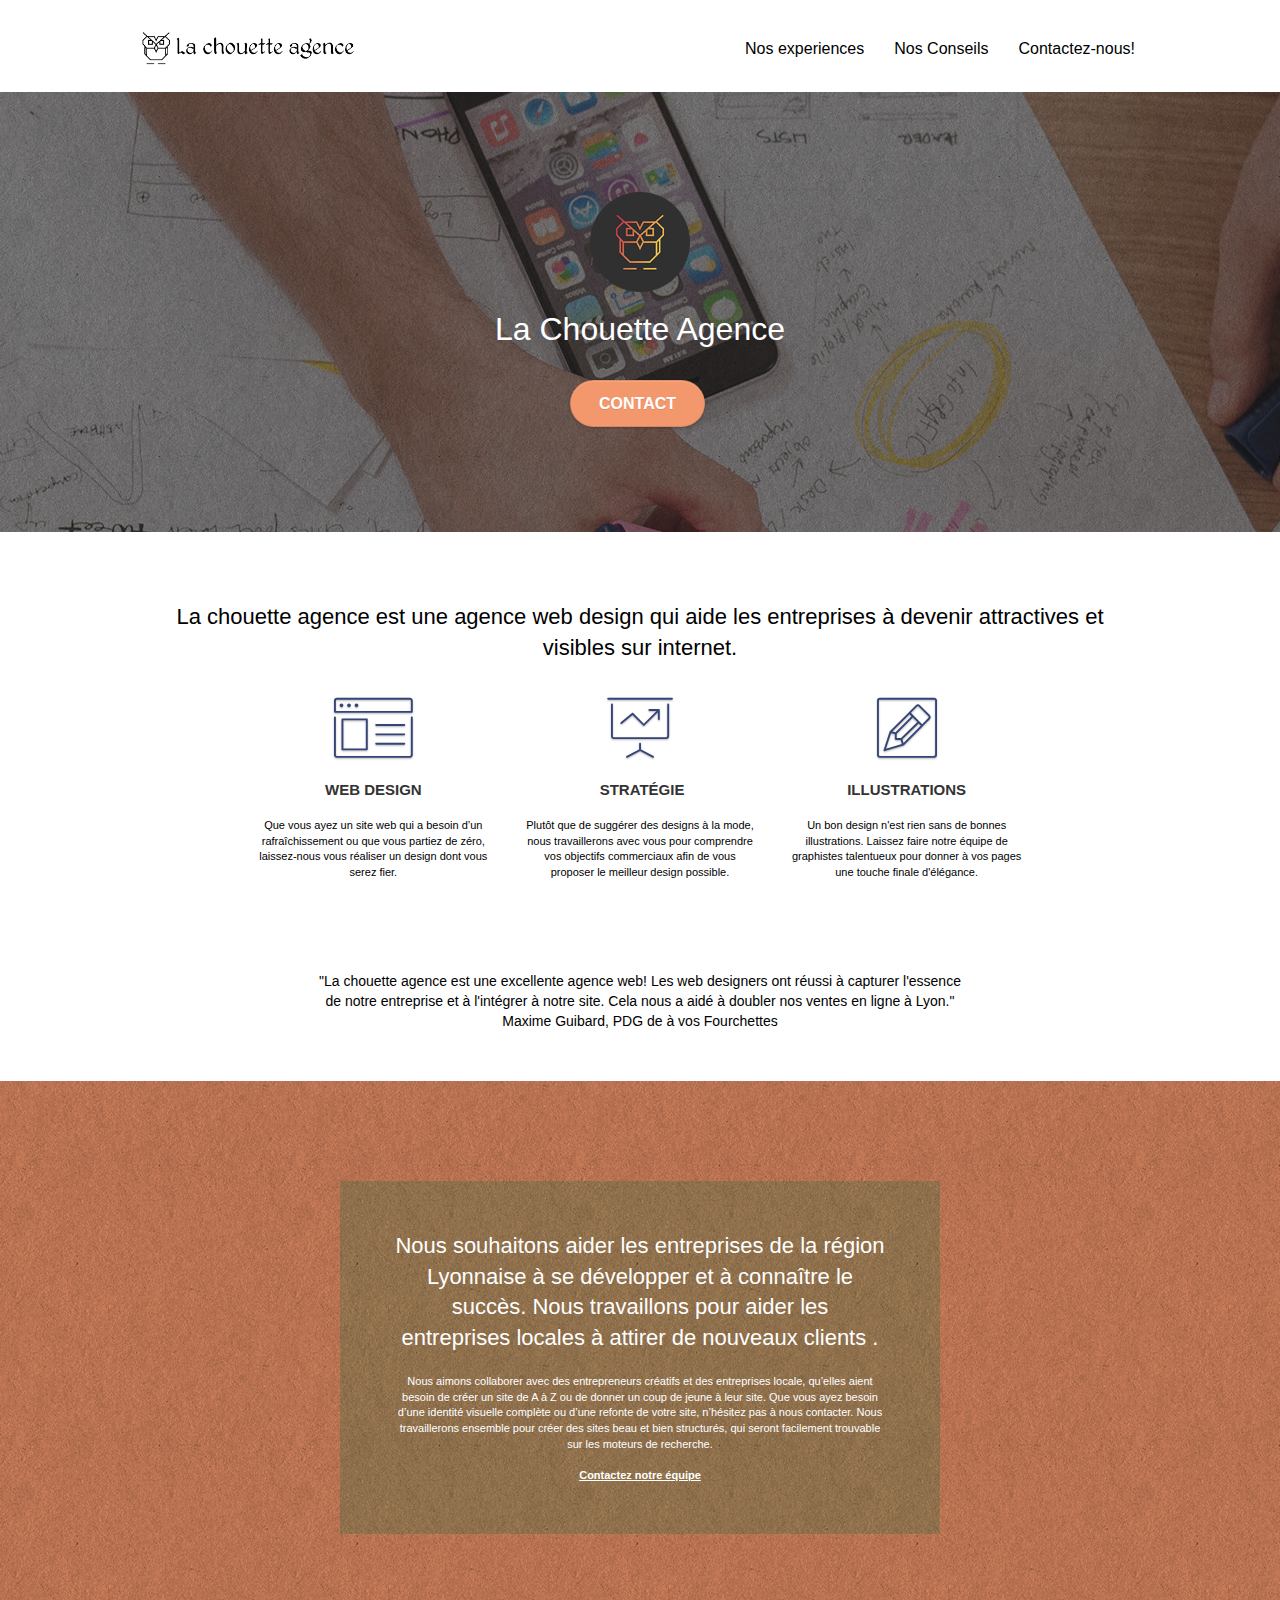
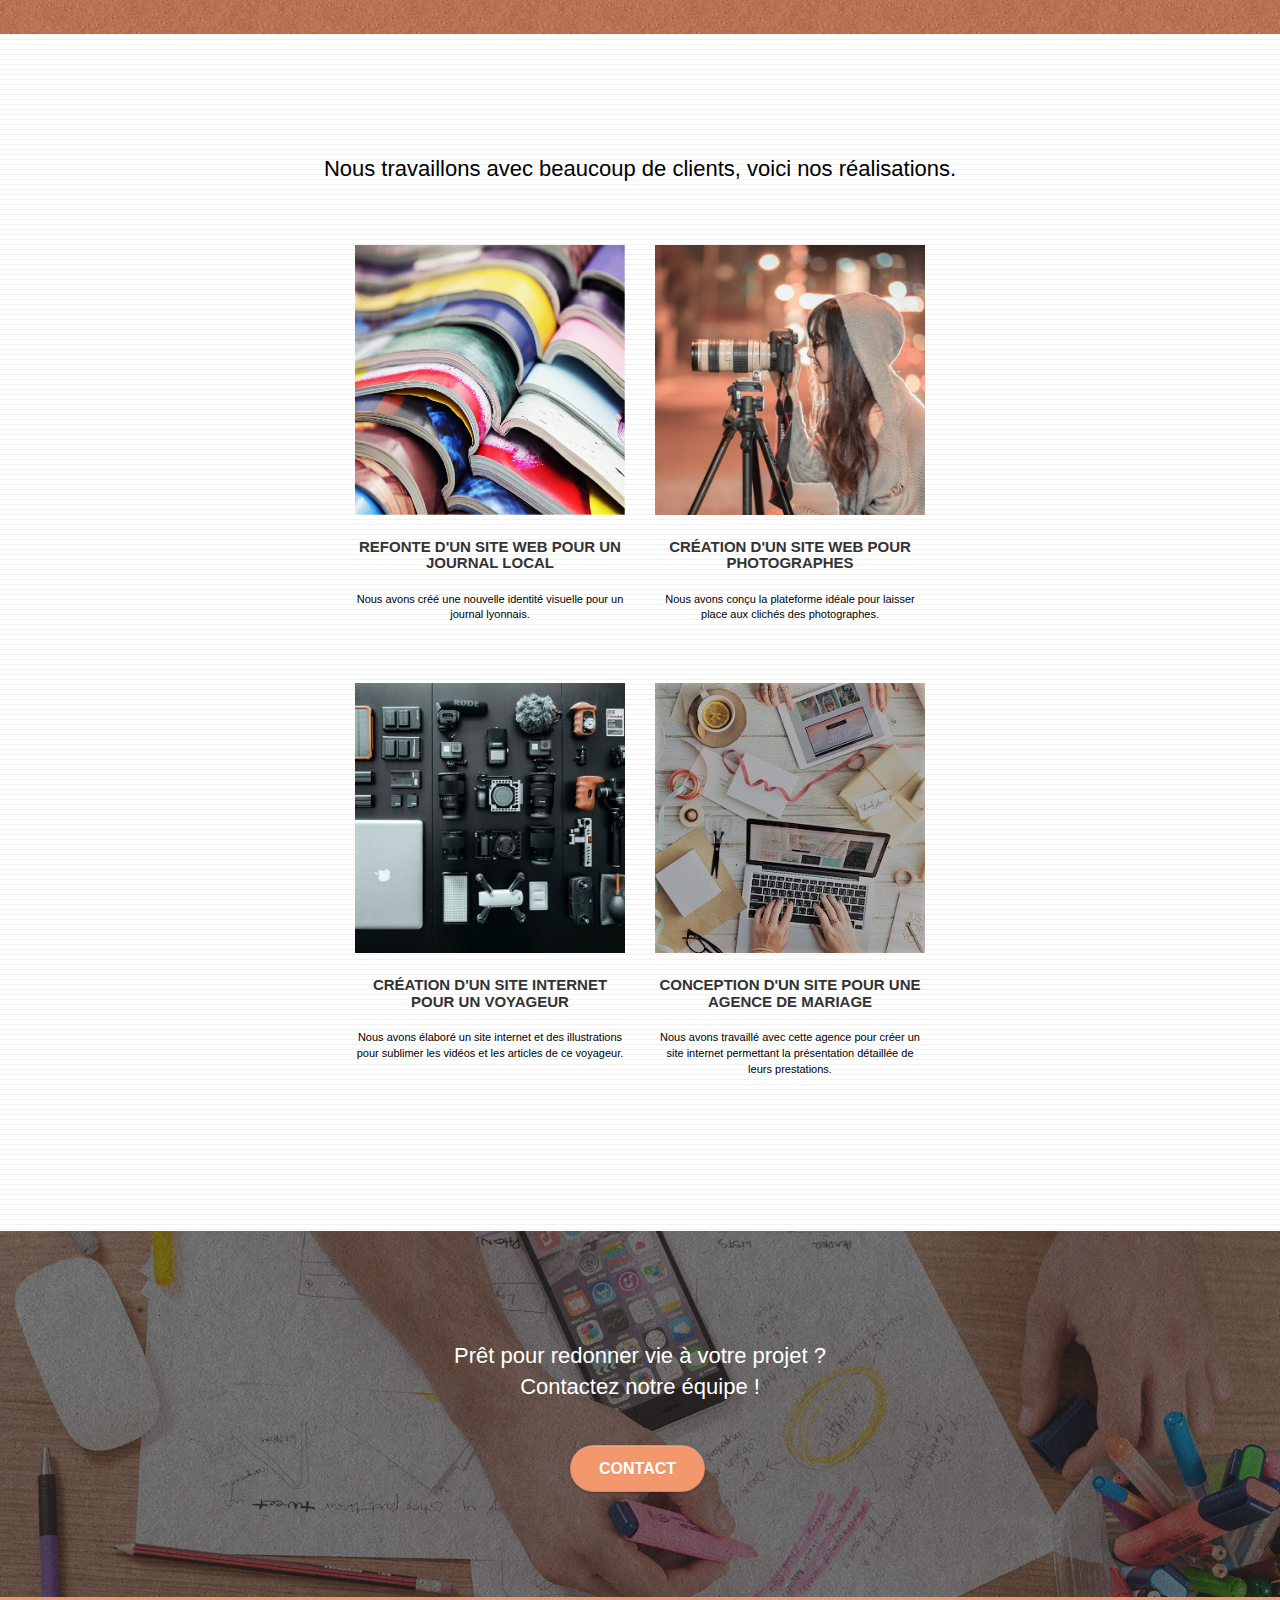
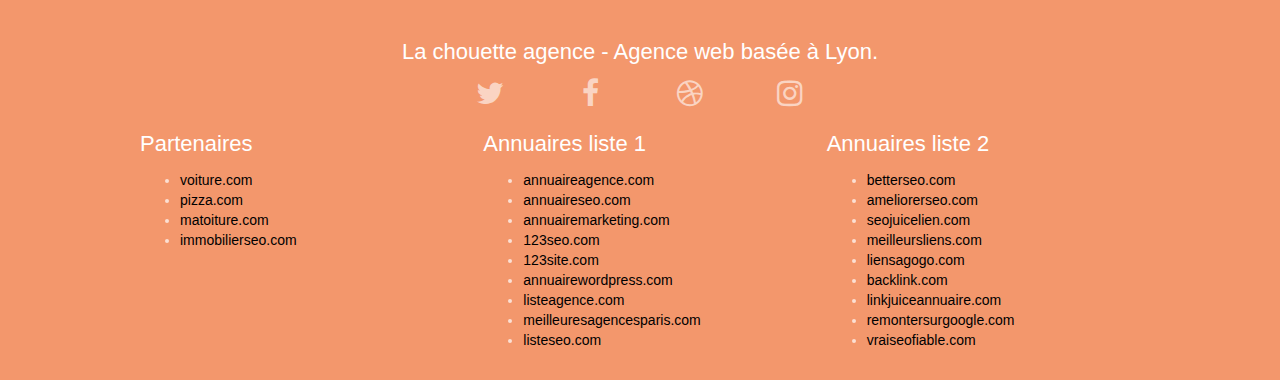
==== Index.html @ 46b94cab "quelques modifications INDEX" ====
<!doctype html>
<html lang="fr">											<!-- modif : "defaut" remplacé par "fr" -->
<head>
    <meta charset="utf-8">
															<!-- modif : suppression de la balise keyword -->
															<!-- modif : mise à jour de la description -->
    <meta name="description" content="La chouette agence est une agence jeune et innovante spécialisée dans le Web Design. Notre équipe est basée sur Lyon et se fera un plaisir d'aller à votre rencontre pour partager notre experience avec vous! N'hésitez pas à nous contacter!">
    <meta name="viewport" content="width=device-width, initial-scale=1.0, viewport-fit=cover">
    <link rel="shortcut icon" type="image/png" href="favicon.jpg">
    
	<link rel="stylesheet" type="text/css" href="./css/bootstrap.css">
	<link rel="stylesheet" type="text/css" href="style.css">
	<link rel="stylesheet" type="text/css" href="./css/font-awesome.css">
	<link rel="stylesheet" type="text/css" href="./css/et-line.css">
	
	<meta name="robots" content="index,follow" />			<!-- modif : ajout d'une balise d'indexation -->
    
	<script src="./js/jquery-2.1.0.js" async></script>		<!-- modif : "async" rajouté -->
	<script src="./js/bootstrap.js" async></script>			<!-- modif : "async" rajouté -->
	<script src="./js/blocs.js" async></script>				<!-- modif : "async" rajouté -->
	<script src="./js/jquery.touchSwipe.js" async></script>	<!-- modif : "differ" remplacé par "async" -->
	<script src="./js/gmaps.js" async></script> 			<!-- modif : "async" rajouté -->

    <title>Acceuil - La Chouette Agence</title>				<!-- modif : "." rempalcé par un vrai titre -->

    
<!-- Analytics -->
 
<!-- Analytics END -->
    
</head>
<body>
<!-- Principal conteneur -->
<div class="page-container">
    
<!-- bloc-0 -->
<div class="bloc bgc-white l-bloc " id="bloc-0">
	<div class="container bloc-sm">
		<nav class="navbar row">
			<div class="navbar-header">
				<!-- modif : suppression d'une DIV invisible avec des mots clés -->
				<a class="navbar-brand" href="Index.html"><img src="img/la-chouette-agence.png" alt="paris web design logo agence web meilleure agence" height="40" /></a>
				<!-- modif : suppression d'une DIV invisible avec des mots clés -->
				<button id="nav-toggle" type="button" class="ui-navbar-toggle navbar-toggle" data-toggle="collapse" data-target=".navbar-1">
					<span class="sr-only">Toggle navigation</span><span class="icon-bar"></span><span class="icon-bar"></span><span class="icon-bar"></span>
				</button>
			</div>
			<div class="collapse navbar-collapse navbar-1 special-dropdown-nav">
				<ul class="site-navigation nav navbar-nav">
					<!-- modif : Une navigation plus claire, sans lien vers la propre page -->
					<li>
						<a href="NosExperiences.html">Nos experiences</a>
					</li>
					<li>
						<a href="NosConseils.html">Nos Conseils</a>
					</li>
					<li>
						<a href="Contact.html">Contactez-nous!</a>
					</li>
				</ul>
			</div>
		</nav>
	</div>
</div>
<!-- bloc-0 END -->

<!-- bloc-1-presentation -->
<div class="bloc bgc-dark-slate-blue bg-banniere d-bloc bg-t-edge bloc-bg-texture texture-paper b-parallax" id="bloc-1-hero">
	<div class="container bloc-lg">
		<div class="row tight-width-whitespace">
			<div class="col-sm-12">
				<img src="img/logo.png" class="center-block image-resize-mode" width="100" alt="Logo de la chouette agence, spécialisée en développement web sur Lyon" />
				<h1 class="text-center hero-bloc-text tc-white ">
					La Chouette Agence
				</h1>
				<div class="text-center">
					<a href="Contact.html" class="btn btn-lg btn-clean btn-rd cta-hero btn-atomic-tangerine" id="cta-hero">Contact</a>
				</div>
			</div>
		</div>
	</div>
</div>
<!-- bloc-1-presentation END -->

<!-- bloc-2-services -->
<div class="bloc bgc-white l-bloc" id="bloc-2-services">
	<div class="container bloc-md">
		<div class="row">
			<h2 class="col-sm-12 text-center">
				La chouette agence est une agence web design qui aide les entreprises à devenir attractives et visibles sur internet. 
			</h2>
		</div>
		<div class="row voffset-lg med-width-whitespace">
			<div class="col-sm-4">
				<div class="text-center">
					<span class="et-icon-browser sm-shadow icon-dark-slate-blue icons icon-lg"></span>
				</div>
				<h3 class="mg-md text-center">
					Web design
				</h3>
				<p class="text-center ">
					Que vous ayez un site web qui a besoin d&rsquo;un rafraîchissement ou que vous partiez de zéro, laissez-nous vous réaliser un design dont vous serez fier.
				</p>
			</div>
			<div class="col-sm-4">
				<div class="text-center">
					<span class="et-icon-presentation sm-shadow icon-dark-slate-blue icons icon-lg"></span>
				</div>
				<h3 class="mg-md text-center">
					&nbsp;Stratégie
				</h3>
				<p class="text-center ">
					Plutôt que de suggérer des designs à la mode, nous travaillerons avec vous pour comprendre vos objectifs commerciaux afin de vous proposer le meilleur design possible.<br>
				</p>
			</div>
			<div class="col-sm-4">
				<div class="text-center">
					<span class="et-icon-edit sm-shadow icon-dark-slate-blue icons icon-lg"></span>
				</div>
				<h3 class="mg-md text-center">
					Illustrations
				</h3>
				<p class="text-center ">
					Un bon design n'est rien sans de bonnes illustrations. Laissez faire notre équipe de graphistes talentueux pour donner à vos pages une touche finale d'élégance.
				</p>
			</div>
		</div>
		<div class="row voffset-lg voffset">
			<div class="col-xs-12 col-md-8 col-md-offset-2 text-center tc-black">
				"La chouette agence est une excellente agence web! Les web designers ont réussi à capturer l'essence de notre entreprise et à l'intégrer à notre site. Cela nous a aidé à doubler nos ventes en ligne à Lyon." Maxime Guibard, PDG de à vos Fourchettes
			</div>
		</div>
	</div>
</div>
<!-- bloc-2-services END -->

<!-- bloc-3-what-i-do -->
<div class="bloc tc-white bgc-atomic-tangerine bg-presentation d-bloc bloc-bg-texture texture-paper b-parallax" id="bloc-3-what-i-do">
	<div class="container bloc-lg">
		<div class="row tight-width-whitespace black-background">
			<div class="col-sm-12">
				<h2 class="mg-md text-center tc-white">
					Nous souhaitons aider les entreprises de la région Lyonnaise à se développer et à connaître le succès. Nous travaillons pour aider les entreprises locales à attirer de nouveaux clients .<br>
				</h2>
				<p class="text-center tc-white">
					Nous aimons collaborer avec des entrepreneurs créatifs et des entreprises locale, qu’elles aient besoin de créer un site de A à Z ou de donner un coup de jeune à leur site. Que vous ayez besoin d’une identité visuelle complète ou d’une refonte de votre site, n’hésitez pas à nous contacter. Nous travaillerons ensemble pour créer des sites beau et bien structurés, qui seront facilement trouvable sur les moteurs de recherche. <br><br><a class="ltc-white bold-link" href="Contact.html">Contactez notre équipe</a><br>
				</p>
			</div>
		</div>
	</div>
</div>
<!-- bloc-3-what-i-do END -->

<!-- bloc-4-portfolio -->
<div class="bloc bgc-white bg-lines-h2-bg bg-repeat l-bloc" id="bloc-4-portfolio">
	<div class="container bloc-lg">
		<div class="row">
			<h2 class="col-sm-12 text-center">
				Nous travaillons avec beaucoup de clients, voici nos réalisations.
			</h2>
		</div>
		<div class="row tight-width-whitespace portfolio-row">
			<div class="col-sm-6">
				<a href="#" data-lightbox="img/1.jpg" data-gallery-id="gallery-1" data-caption="Refonte d'un site web pour un journal local" data-frame="snapshot-lb"><img src="img/1.jpg" alt="Livres ouverts et empilés les uns sur les autres" class="img-responsive portfolio-thumb" /></a>
				<h3 class="mg-md text-center">
					Refonte d'un site web pour un journal local
				</h3>
				<p class="text-center">
					Nous avons créé une nouvelle identité visuelle pour un journal lyonnais.
				</p>
			</div>
			<div class="col-sm-6">
				<a href="#" data-lightbox="img/2.jpg" data-gallery-id="gallery-1" data-caption="Création d'un site web pour photographes" data-frame="snapshot-lb"><img src="img/2.jpg" class="img-responsive portfolio-thumb" alt="Jeune fille prenant une photo de nuit" /></a>
				<h3 class="mg-md text-center">
					Création d'un site web pour photographes
				</h3>
				<p class="text-center">
					Nous avons conçu la plateforme idéale pour laisser place aux clichés des photographes.
				</p>
			</div>
		</div>
		<div class="row tight-width-whitespace portfolio-row">
			<div class="col-sm-6">
				<a href="#" data-lightbox="img/3.jpg" data-gallery-id="gallery-1" data-caption="Création d'un site internet pour un voyageur" data-frame="snapshot-lb"><img src="img/3.jpg" class="img-responsive portfolio-thumb" alt="Equipements de photographie étalés sur une table"/></a>
				<h3 class="mg-md text-center">
					Création d'un site internet pour un voyageur
				</h3>
				<p class="text-center">
					Nous avons élaboré un site internet et des illustrations pour sublimer les vidéos et les articles de ce voyageur.
				</p>
			</div>
			<div class="col-sm-6">
				<a href="#" data-lightbox="img/4.jpg" data-gallery-id="gallery-1" data-caption="Conception d'un site pour une agence de mariage" data-frame="snapshot-lb"><img src="img/4.jpg" class="img-responsive portfolio-thumb" alt="Bureau collaboratif" /></a>
				<h3 class="mg-md text-center">
					Conception d'un site pour une agence de mariage
				</h3>
				<p class="text-center">
					Nous avons travaillé avec cette agence pour créer un site internet permettant la présentation détaillée de leurs prestations.
				</p>
			</div>
		</div>
	</div>
</div>
<!-- bloc-4-portfolio END -->


<!-- bloc-5-cta -->
<div class="bloc tc-white bg-banniere d-bloc bloc-bg-texture texture-paper" id="bloc-5-cta">
	<div class="container bloc-lg">
		<div class="row">
			<div class="col-sm-12">  <!-- J'ai du rajouté cette div, pour que le texte soient devant la texture papier! -->
				<h2 class="mg-md text-center tc-white">
					Prêt pour redonner vie à votre projet ?<br>Contactez notre équipe !
				</h2>
				<div class="col-sm-12 text-center white">
					<a href="Contact.html" class="btn btn-atomic-tangerine btn-clean btn-rd btn-lg cta-hero">Contact</a>
				</div>
			</div>
		</div>
	</div>
</div>
<!-- bloc-5-cta END -->

<!-- Footer - bloc-8 -->
<div class="bloc bgc-atomic-tangerine d-bloc" id="bloc-8">
	<div class="container bloc-sm">
		<div class="row">
			<div class="col-sm-12">
				<h2 class="text-center white">
					La chouette agence - Agence web basée à Lyon.<br>
				</h2>
				<div class="row row-no-gutters social">
					<div class="col-sm-3">
						<div class="text-center">
							<a class="social" href="Index.html" rel="external nofollow"><span class="fa fa-twitter icon-md"></span></a>
						</div>
					</div>
					<div class="col-sm-3">
						<div class="text-center">
							<a class="social" href="Index.html" rel="external nofollow"><span class="fa fa-facebook icon-md"></span></a>
						</div>
					</div>
					<div class="col-sm-3">
						<div class="text-center">
							<a class="social" href="Index.html" rel="external nofollow"><span class="fa fa-dribbble icon-md"></span></a>
						</div>
					</div>
					<div class="col-sm-3">
						<div class="text-center">
							<a class="social" href="Index.html" rel="external nofollow"><span class="fa fa-instagram icon-md"></span></a>
						</div>
					</div>
				</div>
				<div class="row">
					<div class="col-sm-4">
						<h2 class="tc-white">
							Partenaires
						</h2>
						<ul>
							<li><a href="voiture.com" rel="external nofollow">voiture.com</a></li>
							<li><a href="pizza.com" rel="external nofollow">pizza.com</a></li>
							<li><a href="matoiture.com" rel="external nofollow">matoiture.com</a></li>
							<li><a href="immobilierseo.com" rel="external nofollow">immobilierseo.com</a></li>
						</ul>		
					</div>
					<div class="col-sm-4">
						<h2 class="tc-white">
							Annuaires liste 1
						</h2>
						<ul>
							<li><a href="annuaireagence.com" rel="external nofollow">annuaireagence.com</a></li>
							<li><a href="annuaireseo.com" rel="external nofollow">annuaireseo.com</a></li>
							<li><a href="annuairemarketing.com" rel="external nofollow">annuairemarketing.com</a></li>
							<li><a href="123seoture.com" rel="external nofollow">123seo.com</a></li>
							<li><a href="123site.com" rel="external nofollow">123site.com</a></li>
							<li><a href="annuairewordpress.com" rel="external nofollow">annuairewordpress.com</a></li>
							<li><a href="listeagence.com" rel="external nofollow">listeagence.com</a></li>
							<li><a href="meilleuresagencesparis.com" rel="external nofollow">meilleuresagencesparis.com</a></li>
							<li><a href="listeseo.com" rel="external nofollow">listeseo.com</a></li>
						</ul>
					</div>
					<div class="col-sm-4">
						<h2 class="tc-white">
							Annuaires liste 2
						</h2>
						<ul>
							<li><a href="betterseo.com" rel="external nofollow">betterseo.com</a></li>
							<li><a href="ameliorerseo.com" rel="external nofollow">ameliorerseo.com</a></li>
							<li><a href="seojuicelien.com" rel="external nofollow">seojuicelien.com</a></li>
							<li><a href="meilleursliens.com" rel="external nofollow">meilleursliens.com</a></li>
							<li><a href="liensagogo.com" rel="external nofollow">liensagogo.com</a></li>
							<li><a href="backlink.com" rel="external nofollow">backlink.com</a></li>
							<li><a href="linkjuiceannuaire.com" rel="external nofollow">linkjuiceannuaire.com</a></li>
							<li><a href="remontersurgoogle.com" rel="external nofollow">remontersurgoogle.com</a></li>
							<li><a href="vraiseofiable.com" rel="external nofollow">vraiseofiable.com</a></li>
						</ul>
					</div>
				</div>
			</div>
		</div>
	</div>
</div>
<!-- Footer - bloc-8 END -->

</div>
<!-- Principal conteneur END -->
    

</body>
</html>
---- style.css ----
body {
    margin: 0;
    padding: 0;
    background: #FFF;
    overflow-x: hidden;
    -webkit-font-smoothing: antialiased;
    -moz-osx-font-smoothing: grayscale;
}

strong{
    font-size: 1.5em;
}

a,
button {
    transition: all .3s ease-in-out;
    outline: none!important;
}

a:hover {
    text-decoration: none;
    cursor: pointer;
}

#page-loading-blocs-notifaction {
    position: fixed;
    top: 0;
    bottom: 0;
    width: 100%;
    z-index: 100000;
    background: #FFFFFF url("img/pageload-spinner.gif") no-repeat center center;
}

.bloc {
    width: 100%;
    clear: both;
    background: 50% 50% no-repeat;
    padding: 0 50px;
    -webkit-background-size: cover;
    -moz-background-size: cover;
    -o-background-size: cover;
    background-size: cover;
    position: relative;
}

.bloc .container {
    padding-left: 0;
    padding-right: 0;
}

.bloc-lg {
    padding: 100px 50px;
}

.bloc-md {
    padding: 50px;
}

.bloc-sm {
    padding: 20px 50px;
}

.bg-center,
.bg-l-edge,
.bg-r-edge,
.bg-t-edge,
.bg-b-edge,
.bg-tl-edge,
.bg-bl-edge,
.bg-tr-edge,
.bg-br-edge,
.bg-repeat {
    -webkit-background-size: auto!important;
    -moz-background-size: auto!important;
    -o-background-size: auto!important;
    background-size: auto!important;
}

.bg-repeat {
    background: repeat;
}

.bg-t-edge {
    background: top no-repeat;
}

.bloc-bg-texture::before {
    content: "";
    background-size: 2px 2px;
    position: absolute;
    top: 0;
    bottom: 0;
    left: 0;
    right: 0;
}

.texture-paper::before {
    background: url("img/texture-paper.png");
    background-size: 280px 280px;
}

.b-parallax {
    background-attachment: fixed;
}

.d-bloc {
    color: rgba(255, 255, 255, .7);
}

.d-bloc button:hover {
    color: rgba(255, 255, 255, .9);
}

.d-bloc .icon-round,
.d-bloc .icon-square,
.d-bloc .icon-rounded,
.d-bloc .icon-semi-rounded-a,
.d-bloc .icon-semi-rounded-b {
    border-color: rgba(255, 255, 255, .9);
}

.d-bloc .divider-h span {
    border-color: rgba(255, 255, 255, .2);
}

.d-bloc .a-btn,
.d-bloc .navbar a,
.d-bloc .navbar-brand,
.d-bloc a .icon-sm,
.d-bloc a .icon-md,
.d-bloc a .icon-lg,
.d-bloc a .icon-xl,
.d-bloc h1 a,
.d-bloc h2 a,
.d-bloc h3 a,
.d-bloc h4 a,
.d-bloc h5 a,
.d-bloc h6 a,
.d-bloc p a {
    color: rgba(255, 255, 255, .6);
}

.d-bloc .a-btn:hover,
.d-bloc .navbar a:hover,
.d-bloc .navbar-brand:hover,
.d-bloc a:hover .icon-sm,
.d-bloc a:hover .icon-md,
.d-bloc a:hover .icon-lg,
.d-bloc a:hover .icon-xl,
.d-bloc h1 a:hover,
.d-bloc h2 a:hover,
.d-bloc h3 a:hover,
.d-bloc h4 a:hover,
.d-bloc h5 a:hover,
.d-bloc h6 a:hover,
.d-bloc p a:hover {
    color: rgba(255, 255, 255, 1);
}

.d-bloc .navbar-toggle .icon-bar {
    background: rgba(255, 255, 255, 1);
}

.d-bloc .btn-wire,
.d-bloc .btn-wire:hover {
    color: rgba(255, 255, 255, 1);
    border-color: rgba(255, 255, 255, 1);
}

.d-bloc .panel {
    color: rgba(0, 0, 0, .5);
}

.d-bloc .panel button:hover {
    color: rgba(0, 0, 0, .7);
}

.d-bloc .panel icon {
    border-color: rgba(0, 0, 0, .7);
}

.d-bloc .panel .divider-h span {
    border-color: rgba(0, 0, 0, .1);
}

.d-bloc .panel .a-btn {
    color: rgba(0, 0, 0, .6);
}

.d-bloc .panel .a-btn:hover {
    color: rgba(0, 0, 0, 1);
}

.d-bloc .panel .btn-wire,
.d-bloc .panel .btn-wire:hover {
    color: rgba(0, 0, 0, .7);
    border-color: rgba(0, 0, 0, .3);
}

.d-bloc .panel,
.l-bloc {
    color: rgba(0, 0, 0, .5);
}

.d-bloc .panel button:hover,
.l-bloc button:hover {
    color: rgba(0, 0, 0, .7);
}

.l-bloc .icon-round,
.l-bloc .icon-square,
.l-bloc .icon-rounded,
.l-bloc .icon-semi-rounded-a,
.l-bloc .icon-semi-rounded-b {
    border-color: rgba(0, 0, 0, .7);
}

.d-bloc .panel .divider-h span,
.l-bloc .divider-h span {
    border-color: rgba(0, 0, 0, .1);
}

.d-bloc .panel .a-btn,
.l-bloc .a-btn,
.l-bloc .navbar a,
.l-bloc .navbar-brand,
.l-bloc a .icon-sm,
.l-bloc a .icon-md,
.l-bloc a .icon-lg,
.l-bloc a .icon-xl,
.l-bloc h1 a,
.l-bloc h2 a,
.l-bloc h3 a,
.l-bloc h4 a,
.l-bloc h5 a,
.l-bloc h6 a,
.l-bloc p a {
    color: rgba(0, 0, 0, .6);
}

.d-bloc .panel .a-btn:hover,
.l-bloc .a-btn:hover,
.l-bloc .navbar a:hover,
.l-bloc .navbar-brand:hover,
.l-bloc a:hover .icon-sm,
.l-bloc a:hover .icon-md,
.l-bloc a:hover .icon-lg,
.l-bloc a:hover .icon-xl,
.l-bloc h1 a:hover,
.l-bloc h2 a:hover,
.l-bloc h3 a:hover,
.l-bloc h4 a:hover,
.l-bloc h5 a:hover,
.l-bloc h6 a:hover,
.l-bloc p a:hover {
    color: rgba(0, 0, 0, 1);
}

.l-bloc .navbar-toggle .icon-bar {
    color: rgba(0, 0, 0, .6);
}

.d-bloc .panel .btn-wire,
.d-bloc .panel .btn-wire:hover,
.l-bloc .btn-wire,
.l-bloc .btn-wire:hover {
    color: rgba(0, 0, 0, .7);
    border-color: rgba(0, 0, 0, .3);
}

.voffset {
    margin-top: 30px;
}

.voffset-lg {
    margin-top: 80px;
}

.row-no-gutters {
    margin-right: 0;
    margin-left: 0;
}

.row.row-no-gutters > [class^="col-"],
.row.row-no-gutters > [class*=" col-"] {
    padding-right: 0;
    padding-left: 0;
}

#bloc-1-hero h1 {
    font-size: 32px;
}

.navbar {
    margin-bottom: 0;
    z-index: 1;
}

.navbar-brand {
    height: auto;
    padding: 3px 15px;
    font-size: 25px;
    font-weight: normal;
    font-weight: 600;
    line-height: 44px;
}

.navbar-brand img {
    max-height: 200px;
    margin: 0 5px 0 0;
    display: inline;
}

.navbar-brand img[src$=svg] {
    min-width: 100px;
}

.nav-center .navbar-brand img {
    margin: 0;
}

.navbar .nav {
    padding-top: 2px;
    margin-right: -16px;
    float: right;
    z-index: 1;
}

.nav > li {
    float: left;
    margin-top: 4px;
    font-size: 16px;
}

.navbar-nav .open .dropdown-menu > li > a {
    text-align: inherit;
}

.nav > li a:hover,
.nav > li a:focus {
    background: transparent;
}

.navbar-toggle {
    margin: 10px 10px 0 0;
    border: 0px;
}

.navbar-toggle:hover {
    background: transparent!important;
}

.navbar-toggle .icon-bar {
    background-color: rgba(0, 0, 0, .5);
    width: 26px;
}

.nav-invert .navbar .nav {
    float: left;
}

.nav-invert .navbar-header,
.nav-invert .navbar-brand {
    float: right;
    position: relative;
    z-index: 2;
}

@media (min-width: 768px) {
    .site-navigation {
        position: absolute;
        top: 50%;
        right: 20px;
        transform: translate(0, -50%);
        -webkit-transform: translateY(-50%);
    }
    .nav > li .dropdown-menu a,
    .nav > li .dropdown-menu a:hover {
        color: #484848;
    }
    .nav-invert .site-navigation {
        left: 0;
        right: 0;
    }
    .nav-center {
        text-align: center;
    }
    .nav-center .navbar-header {
        width: 100%;
    }
    .nav-center .navbar-header,
    .nav-center .navbar-brand,
    .nav-center .nav > li {
        float: none;
        display: inline-block;
    }
    .nav-center .site-navigation {
        position: relative;
        width: 100%;
        right: 0;
        margin-right: 0px;
        margin-top: 20px;
    }
    .nav-center.mini-nav .navbar-toggle {
        float: none;
        margin: 10px auto 0;
    }
}

.nav > li > .dropdown a {
    background: none!important;
    display: block;
    padding: 14px 15px;
}

nav .caret {
    margin: 0 5px;
}

.dropdown-menu .dropdown-menu {
    top: -8px;
    left: 100%;
}

.dropdown-menu .dropmenu-flow-right {
    top: 100%;
    left: 0;
    margin-left: -1px;
    border-top-left-radius: 0;
    border-top-right-radius: 0;
}

.dropdown-menu .dropdown span {
    border: 4px solid black;
    border-top-color: transparent;
    border-right-color: transparent;
    border-bottom-color: transparent;
    margin: 6px -5px 0 0!important;
    float: right;
}

.mg-md {
    margin-top: 10px;
    margin-bottom: 20px;
}

.mg-lg {
    margin-top: 10px;
    margin-bottom: 40px;
}

.btn {
    margin: 0 5px 5px 0;
}

.btn.pull-right {
    margin: 0 0 5px 5px;
}

.btn-d,
.btn-d:hover,
.btn-d:focus {
    color: #FFF;
    background: rgba(0, 0, 0, .3);
}

button {
    outline: none!important;
}

.btn-rd {
    border-radius: 40px;
}

.btn-clean {
    border: 1px solid rgba(0, 0, 0, .08);
    border-bottom-color: rgba(0, 0, 0, .1);
    text-shadow: 0 1px 0 rgba(0, 0, 1, .1);
    box-shadow: 0 1px 3px rgba(0, 0, 1, .25), inset 0 1px 0 0 rgba(255, 255, 255, .15);
}

.icon-md {
    font-size: 30px!important;
}

.icon-lg {
    font-size: 60px!important;
}

.sm-shadow {
    text-shadow: 0 1px 2px rgba(0, 0, 0, .3);
}

.panel-sq,
.panel-sq .panel-heading,
.panel-sq .panel-footer {
    border-radius: 0;
}

.panel-rd {
    border-radius: 30px;
}

.panel-rd .panel-heading {
    border-radius: 29px 29px 0 0;
}

.panel-rd .panel-footer {
    border-radius: 0 0 29px 29px;
}

.form-control {
    border-color: rgba(0, 0, 0, .1);
    box-shadow: none;
}

.scrollToTop {
    width: 40px;
    height: 40px;
    position: fixed;
    bottom: 20px;
    right: 20px;
    opacity: 0;
    z-index: 500;
    transition: all .3s ease-in-out;
}

.scrollToTop span {
    margin-top: 6px;
}

.showScrollTop {
    font-size: 14px;
    opacity: 1;
}

a[data-lightbox] {
    position: relative;
    display: block;
    text-align: center;
}

a[data-lightbox]:hover::before {
    content: "+";
    font-family: "HelveticaNeue-Light", "Helvetica Neue Light", "Helvetica Neue", Helvetica, Arial;
    font-size: 32px;
    width: 50px;
    height: 50px;
    margin-left: -25px;
    border-radius: 50%;
    background: rgba(0, 0, 0, .6);
    color: #FFF;
    font-weight: 100;
    z-index: 1;
    position: absolute;
    top: 50%;
    transform: translateY(-50%);
    -webkit-transform: translateY(-50%);
}

a[data-lightbox]:hover img {
    opacity: 0.6;
    -webkit-animation-fill-mode: none;
    animation-fill-mode: none;
}

#lightbox-modal {
    display: flex;
    align-items: center;
}

#lightbox-modal .modal-dialog {
    width: 90%;
    max-width: 900px;
    margin: 0 auto 0;
}

#lightbox-modal .modal-dialog img {
    max-height: 90vh;
    margin: 0 auto;
}

.lightbox-caption {
    padding: 20px;
    color: #FFF;
    background: rgba(0, 0, 0, .5);
    position: absolute;
    left: 15px;
    right: 15px;
    bottom: 5px;
}

.close-lightbox {
    color: #FFF;
    font-size: 30px;
    position: absolute;
    top: 20px;
    right: 20px;
    z-index: 20;
    background: rgba(0, 0, 0, .5);
    border: none;
    line-height: 30px;
    padding: 0 9px 5px;
    opacity: 0.3;
}

.close-lightbox:hover,
.next-lightbox:hover,
.prev-lightbox:hover {
    opacity: 1.0;
    color: #FFF;
}

.next-lightbox,
.prev-lightbox {
    font-size: 20px;
    color: rgba(255, 255, 255, .9);
    background: rgba(0, 0, 0, .5);
    transition: all .2s ease-in-out;
    position: absolute;
    top: 45%;
    z-index: 1;
    opacity: 0.4;
}

.next-lightbox {
    padding: 6px 8px 1px 13px;
    right: 25px;
}

.prev-lightbox {
    padding: 6px 13px 1px 10px;
    left: 25px;
}

.snapshot-lb .modal-body {
    padding-bottom: 45px;
}

.snapshot-lb .lightbox-caption {
    padding: 0;
    color: rgba(0, 0, 0, .5);
    background: none;
}

h1,
h2,
h3,
h4,
h5,
h6,
p,
label,
.btn,
a {
    font-family: "helvetica";
    font-weight: 400;
    color: black!important;
}

.container {
    max-width: 1000px;
}

.hero-bloc-text {
    font-size: 38px;
}

.hero-bloc-text-sub {
    font-size: 36px;
}

.statement-bloc-text {
    line-height: 26px;
    font-style: italic;
    font-size: 20px;
    text-align: center;
    font-weight: lighter;
    max-width: 520px;
    margin: auto auto auto auto;
}

p {
    font-size: 11px;
}

.tight-width-whitespace {
    max-width: 600px;
    margin: auto auto auto auto;
}

.h1 {
    font-size: 20px;
    font-family: "Open Sans";
}

.cta-hero {
    margin-top: 22px;
    color: #FFFFFF!important;
    text-transform: uppercase;
    padding: 12px 28px 12px 28px;
    font-size: 16px;
    font-weight: 700;
}

.social {
    max-width: 400px;
    margin: auto auto auto auto;
}

h2 {
    font-size: 22px;
    line-height: 1.4em;
}

h3 {
    font-size: 15px;
    text-transform: uppercase;
    font-weight: 700;
    color: #333333!important;
}

.med-width-whitespace {
    max-width: 800px;
    margin: auto auto auto auto;
    box-shadow: 0px 0px 0px #000000;
}

h1 {
    color: #333333!important;
}

h4 {
    color: #333333!important;
}

.icons {
    margin-bottom: 14px;
    margin-top: 24px;
}

.white {
    color: #FFFFFF!important;
}

.portfolio-thumb {
    margin-bottom: 24px;
}

.portfolio-row {
    margin-bottom: 44px;
    margin-top: 50px;
}

.avatar {
    box-shadow: 0px 4px 9px rgba(0, 0, 0, 0.3);
}

.black-background {
    background-color: rgba(165, 147, 99, 0.7);
    padding: 40px 40px 40px 40px;
}

.bold-link {
    font-weight: 900;
    text-decoration: underline!important;
}

.bgc-white {
    background-color: #FFFFFF;
}

.bgc-dark-slate-blue {
    background-color: #364577;
}

.bgc-atomic-tangerine {
    background-color: #F3976C;
}

.tc-white {
    color: white!important;
}

.btn-atomic-tangerine {
    background: #F3976C;
    color: #FFFFFF!important;
}

.btn-atomic-tangerine:hover {
    background: #c27956!important;
    color: #FFFFFF!important;
}

.ltc-white {
    color: #FFFFFF!important;
}

.ltc-white:hover {
    color: #cccccc!important;
}

.ltc-atomic-tangerine {
    color: #F3976C!important;
}

.ltc-atomic-tangerine:hover {
    color: #c27956!important;
}

.icon-dark-slate-blue {
    color: #364577!important;
    border-color: #364577!important;
}

.bg-dots-bg {
    background-image: url("img/dots-bg.png");
}

.bg-lines-h2-bg {
    background-image: url("img/lines-h2-bg.png");
}

.bg-banniere {
    background-image: url("img/la-chouette-agence-banniere.jpg");
}

.bg-presentation {
    background-image: url("img/image-de-presentation.jpg");
}

@media (max-width: 1024px) {
    .bloc {
        padding-left: 20px;
        padding-right: 20px;
    }
    .bloc.full-width-bloc,
    .bloc-tile-2.full-width-bloc .container,
    .bloc-tile-3.full-width-bloc .container,
    .bloc-tile-4.full-width-bloc .container {
        padding-left: 0;
        padding-right: 0;
    }
}

@media (max-width: 992px) and (min-width: 768px) {
    .navbar .nav {
        max-width: 80%
    }
    .nav-center.navbar .nav {
        max-width: 100%
    }
}

@media only screen and (min-device-width: 768px) and (max-device-width: 1024px) and (orientation: landscape) {
    .b-parallax {
        background-attachment: scroll;
    }
}

@media only screen and (min-device-width: 1024px) and (max-device-width: 1366px) and (-webkit-min-device-pixel-ratio: 1.5) {
    .b-parallax {
        background-attachment: scroll;
    }
}

@media (max-width: 991px) {
    .container {
        width: 100%;
    }
    .b-parallax {
        background-attachment: scroll;
    }
    .page-container,
    #hero-bloc {
        overflow-x: hidden;
        position: relative;
    }
    .bloc {
        padding-left: constant(safe-area-inset-left);
        padding-right: constant(safe-area-inset-right);
    }
    .bloc-group,
    .bloc-group .bloc {
        display: block;
        width: 100%;
    }
    .bloc-fill-screen .fill-bloc-top-edge,
    .bloc-fill-screen .fill-bloc-bottom-edge {
        padding: 0 20px;
        padding-left: constant(safe-area-inset-left);
        padding-right: constant(safe-area-inset-right);
    }
}

@media (max-width: 767px) {
    .page-container {
        overflow-x: hidden;
        position: relative;
    }
    h1,
    h2,
    h3,
    h4,
    h5,
    h6,
    p,
    #disqus_thread {
        padding-left: 10px!important;
        padding-right: 10px!important;
    }
    .b-parallax {
        background-attachment: scroll;
    }
    .navbar .nav {
        padding-top: 0;
        border-top: 1px solid rgba(0, 0, 0, .2);
        float: none!important;
    }
    .navbar.row {
        margin-left: 0;
        margin-right: 0;
    }
    .site-navigation {
        position: inherit;
        transform: none;
        -webkit-transform: none;
        -ms-transform: none;
    }
    .nav > li {
        margin-top: 0;
        border-bottom: 1px solid rgba(0, 0, 0, .1);
        background: rgba(0, 0, 0, .05);
        text-align: left;
        padding-left: 15px;
        width: 100%;
    }
    .nav > li:hover {
        background: rgba(0, 0, 0, .08);
    }
    .dropdown .dropdown a .caret {
        float: none;
        margin: 5px 0 0 10px!important;
        border: 4px solid black;
        border-bottom-color: transparent;
        border-right-color: transparent;
        border-left-color: transparent;
    }
    #hero-bloc .navbar .nav {
        background: rgba(0, 0, 0, .8);
    }
    #hero-bloc .navbar .nav a {
        color: rgba(255, 255, 255, .6);
    }
    .hero {
        padding: 50px 0;
    }
    .hero-nav {
        left: -1px;
        right: -1px;
    }
    .navbar-collapse {
        padding: 0;
        overflow-x: hidden;
        -webkit-box-shadow: none;
        box-shadow: none;
    }
    .navbar-brand img {
        max-height: 40px;
        width: auto;
    }
    .nav-invert .navbar-header {
        float: none;
        width: 100%;
    }
    .nav-invert .navbar-toggle {
        float: left;
        margin-left: 10px;
    }
    .bloc {
        padding-left: 0;
        padding-right: 0;
    }
    .bloc-xxl,
    .bloc-xl,
    .bloc-lg {
        padding: 40px 0;
    }
    .bloc-sm,
    .bloc-md {
        padding-left: 0;
        padding-right: 0;
    }
    .bloc-tile-2 .container,
    .bloc-tile-3 .container,
    .bloc-tile-4 .container,
    .bloc-fill-screen .fill-bloc-top-edge,
    .bloc-fill-screen .fill-bloc-bottom-edge {
        padding-left: 0;
        padding-right: 0;
    }
    .a-block {
        padding: 0 10px;
    }
    .btn-dwn {
        display: none;
    }
    .voffset {
        margin-top: 5px;
    }
    .voffset-md {
        margin-top: 20px;
    }
    .voffset-lg {
        margin-top: 30px;
    }
    form {
        padding: 5px;
    }
    .close-lightbox {
        display: inline-block;
    }
    .blocsapp-device-iphone5 {
        background-size: 216px 425px;
        padding-top: 60px;
        width: 216px;
        height: 425px;
    }
    .blocsapp-device-iphone5 img {
        width: 180px;
        height: 320px;
    }
}

@media (max-width: 400px) {
    .bloc {
        padding-left: 0;
        padding-right: 0;
    }
}

@media (max-width: 767px) {
    .bloc-mob-center-text {
        text-align: center;
    }
}

.tc-black {
    color: black;
    
}
---- css/et-line.css ----
@font-face {
    font-family: et-line;
    src: url(../fonts/et-line.eot);
    src: url(../fonts/et-line.eot?#iefix) format('embedded-opentype'), url(../fonts/et-line.woff) format('woff'), url(../fonts/et-line.ttf) format('truetype'), url(../fonts/et-line.svg#et-line) format('svg');
    font-weight: 400;
    font-style: normal
}

.et-icon-adjustments,
.et-icon-alarmclock,
.et-icon-anchor,
.et-icon-aperture,
.et-icon-attachment,
.et-icon-bargraph,
.et-icon-basket,
.et-icon-beaker,
.et-icon-bike,
.et-icon-book-open,
.et-icon-briefcase,
.et-icon-browser,
.et-icon-calendar,
.et-icon-camera,
.et-icon-caution,
.et-icon-chat,
.et-icon-circle-compass,
.et-icon-clipboard,
.et-icon-clock,
.et-icon-cloud,
.et-icon-compass,
.et-icon-desktop,
.et-icon-dial,
.et-icon-document,
.et-icon-documents,
.et-icon-download,
.et-icon-dribbble,
.et-icon-edit,
.et-icon-envelope,
.et-icon-expand,
.et-icon-facebook,
.et-icon-flag,
.et-icon-focus,
.et-icon-gears,
.et-icon-genius,
.et-icon-gift,
.et-icon-global,
.et-icon-globe,
.et-icon-googleplus,
.et-icon-grid,
.et-icon-happy,
.et-icon-hazardous,
.et-icon-heart,
.et-icon-hotairballoon,
.et-icon-hourglass,
.et-icon-key,
.et-icon-laptop,
.et-icon-layers,
.et-icon-lifesaver,
.et-icon-lightbulb,
.et-icon-linegraph,
.et-icon-linkedin,
.et-icon-lock,
.et-icon-magnifying-glass,
.et-icon-map,
.et-icon-map-pin,
.et-icon-megaphone,
.et-icon-mic,
.et-icon-mobile,
.et-icon-newspaper,
.et-icon-notebook,
.et-icon-paintbrush,
.et-icon-paperclip,
.et-icon-pencil,
.et-icon-phone,
.et-icon-picture,
.et-icon-pictures,
.et-icon-piechart,
.et-icon-presentation,
.et-icon-pricetags,
.et-icon-printer,
.et-icon-profile-female,
.et-icon-profile-male,
.et-icon-puzzle,
.et-icon-quote,
.et-icon-recycle,
.et-icon-refresh,
.et-icon-ribbon,
.et-icon-rss,
.et-icon-sad,
.et-icon-scissors,
.et-icon-scope,
.et-icon-search,
.et-icon-shield,
.et-icon-speedometer,
.et-icon-strategy,
.et-icon-streetsign,
.et-icon-tablet,
.et-icon-target,
.et-icon-telescope,
.et-icon-toolbox,
.et-icon-tools,
.et-icon-tools-2,
.et-icon-trophy,
.et-icon-tumblr,
.et-icon-twitter,
.et-icon-upload,
.et-icon-video,
.et-icon-wallet,
.et-icon-wine {
    font-family: et-line;
    speak: none;
    font-style: normal;
    font-weight: 400;
    font-variant: normal;
    text-transform: none;
    line-height: 1;
    -webkit-font-smoothing: antialiased;
    -moz-osx-font-smoothing: grayscale;
    display: inline-block
}

.et-icon-mobile:before {
    content: "\e000"
}

.et-icon-laptop:before {
    content: "\e001"
}

.et-icon-desktop:before {
    content: "\e002"
}

.et-icon-tablet:before {
    content: "\e003"
}

.et-icon-phone:before {
    content: "\e004"
}

.et-icon-document:before {
    content: "\e005"
}

.et-icon-documents:before {
    content: "\e006"
}

.et-icon-search:before {
    content: "\e007"
}

.et-icon-clipboard:before {
    content: "\e008"
}

.et-icon-newspaper:before {
    content: "\e009"
}

.et-icon-notebook:before {
    content: "\e00a"
}

.et-icon-book-open:before {
    content: "\e00b"
}

.et-icon-browser:before {
    content: "\e00c"
}

.et-icon-calendar:before {
    content: "\e00d"
}

.et-icon-presentation:before {
    content: "\e00e"
}

.et-icon-picture:before {
    content: "\e00f"
}

.et-icon-pictures:before {
    content: "\e010"
}

.et-icon-video:before {
    content: "\e011"
}

.et-icon-camera:before {
    content: "\e012"
}

.et-icon-printer:before {
    content: "\e013"
}

.et-icon-toolbox:before {
    content: "\e014"
}

.et-icon-briefcase:before {
    content: "\e015"
}

.et-icon-wallet:before {
    content: "\e016"
}

.et-icon-gift:before {
    content: "\e017"
}

.et-icon-bargraph:before {
    content: "\e018"
}

.et-icon-grid:before {
    content: "\e019"
}

.et-icon-expand:before {
    content: "\e01a"
}

.et-icon-focus:before {
    content: "\e01b"
}

.et-icon-edit:before {
    content: "\e01c"
}

.et-icon-adjustments:before {
    content: "\e01d"
}

.et-icon-ribbon:before {
    content: "\e01e"
}

.et-icon-hourglass:before {
    content: "\e01f"
}

.et-icon-lock:before {
    content: "\e020"
}

.et-icon-megaphone:before {
    content: "\e021"
}

.et-icon-shield:before {
    content: "\e022"
}

.et-icon-trophy:before {
    content: "\e023"
}

.et-icon-flag:before {
    content: "\e024"
}

.et-icon-map:before {
    content: "\e025"
}

.et-icon-puzzle:before {
    content: "\e026"
}

.et-icon-basket:before {
    content: "\e027"
}

.et-icon-envelope:before {
    content: "\e028"
}

.et-icon-streetsign:before {
    content: "\e029"
}

.et-icon-telescope:before {
    content: "\e02a"
}

.et-icon-gears:before {
    content: "\e02b"
}

.et-icon-key:before {
    content: "\e02c"
}

.et-icon-paperclip:before {
    content: "\e02d"
}

.et-icon-attachment:before {
    content: "\e02e"
}

.et-icon-pricetags:before {
    content: "\e02f"
}

.et-icon-lightbulb:before {
    content: "\e030"
}

.et-icon-layers:before {
    content: "\e031"
}

.et-icon-pencil:before {
    content: "\e032"
}

.et-icon-tools:before {
    content: "\e033"
}

.et-icon-tools-2:before {
    content: "\e034"
}

.et-icon-scissors:before {
    content: "\e035"
}

.et-icon-paintbrush:before {
    content: "\e036"
}

.et-icon-magnifying-glass:before {
    content: "\e037"
}

.et-icon-circle-compass:before {
    content: "\e038"
}

.et-icon-linegraph:before {
    content: "\e039"
}

.et-icon-mic:before {
    content: "\e03a"
}

.et-icon-strategy:before {
    content: "\e03b"
}

.et-icon-beaker:before {
    content: "\e03c"
}

.et-icon-caution:before {
    content: "\e03d"
}

.et-icon-recycle:before {
    content: "\e03e"
}

.et-icon-anchor:before {
    content: "\e03f"
}

.et-icon-profile-male:before {
    content: "\e040"
}

.et-icon-profile-female:before {
    content: "\e041"
}

.et-icon-bike:before {
    content: "\e042"
}

.et-icon-wine:before {
    content: "\e043"
}

.et-icon-hotairballoon:before {
    content: "\e044"
}

.et-icon-globe:before {
    content: "\e045"
}

.et-icon-genius:before {
    content: "\e046"
}

.et-icon-map-pin:before {
    content: "\e047"
}

.et-icon-dial:before {
    content: "\e048"
}

.et-icon-chat:before {
    content: "\e049"
}

.et-icon-heart:before {
    content: "\e04a"
}

.et-icon-cloud:before {
    content: "\e04b"
}

.et-icon-upload:before {
    content: "\e04c"
}

.et-icon-download:before {
    content: "\e04d"
}

.et-icon-target:before {
    content: "\e04e"
}

.et-icon-hazardous:before {
    content: "\e04f"
}

.et-icon-piechart:before {
    content: "\e050"
}

.et-icon-speedometer:before {
    content: "\e051"
}

.et-icon-global:before {
    content: "\e052"
}

.et-icon-compass:before {
    content: "\e053"
}

.et-icon-lifesaver:before {
    content: "\e054"
}

.et-icon-clock:before {
    content: "\e055"
}

.et-icon-aperture:before {
    content: "\e056"
}

.et-icon-quote:before {
    content: "\e057"
}

.et-icon-scope:before {
    content: "\e058"
}

.et-icon-alarmclock:before {
    content: "\e059"
}

.et-icon-refresh:before {
    content: "\e05a"
}

.et-icon-happy:before {
    content: "\e05b"
}

.et-icon-sad:before {
    content: "\e05c"
}

.et-icon-facebook:before {
    content: "\e05d"
}

.et-icon-twitter:before {
    content: "\e05e"
}

.et-icon-googleplus:before {
    content: "\e05f"
}

.et-icon-rss:before {
    content: "\e060"
}

.et-icon-tumblr:before {
    content: "\e061"
}

.et-icon-linkedin:before {
    content: "\e062"
}

.et-icon-dribbble:before {
    content: "\e063"
}
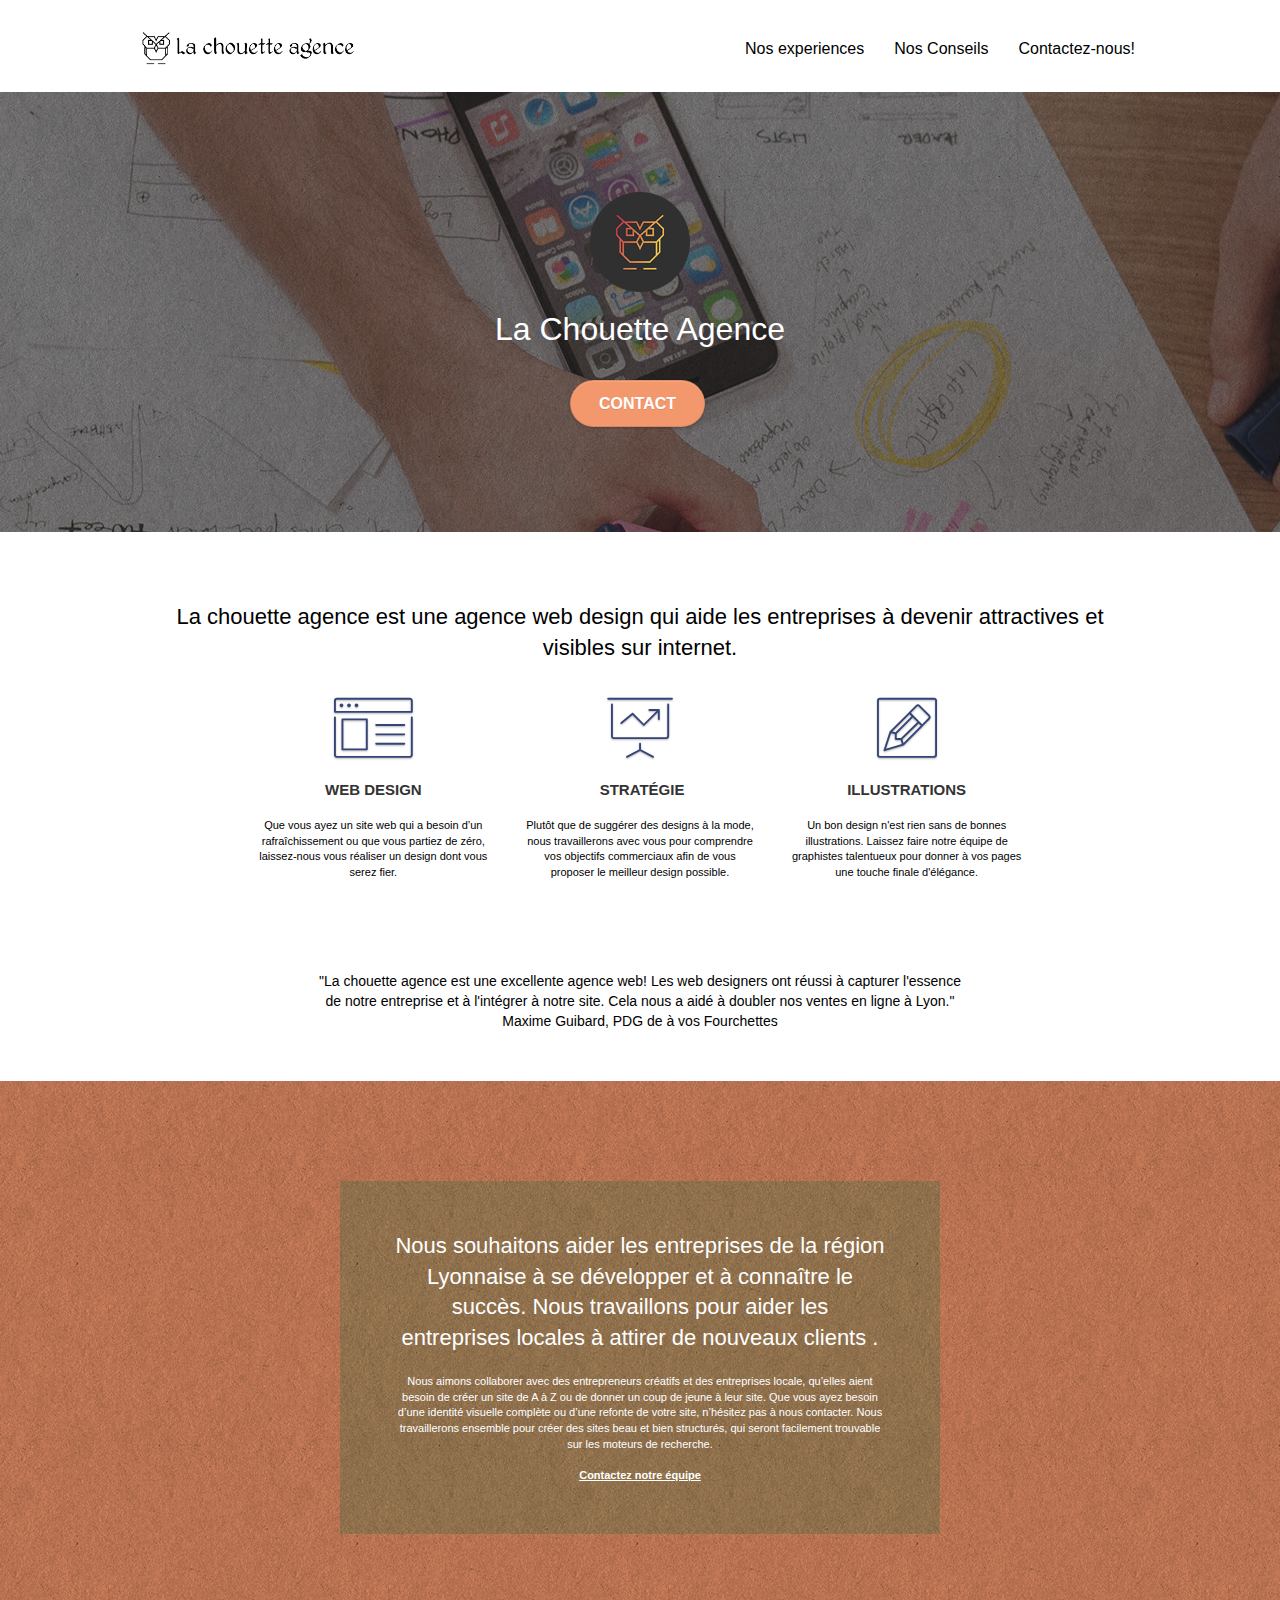
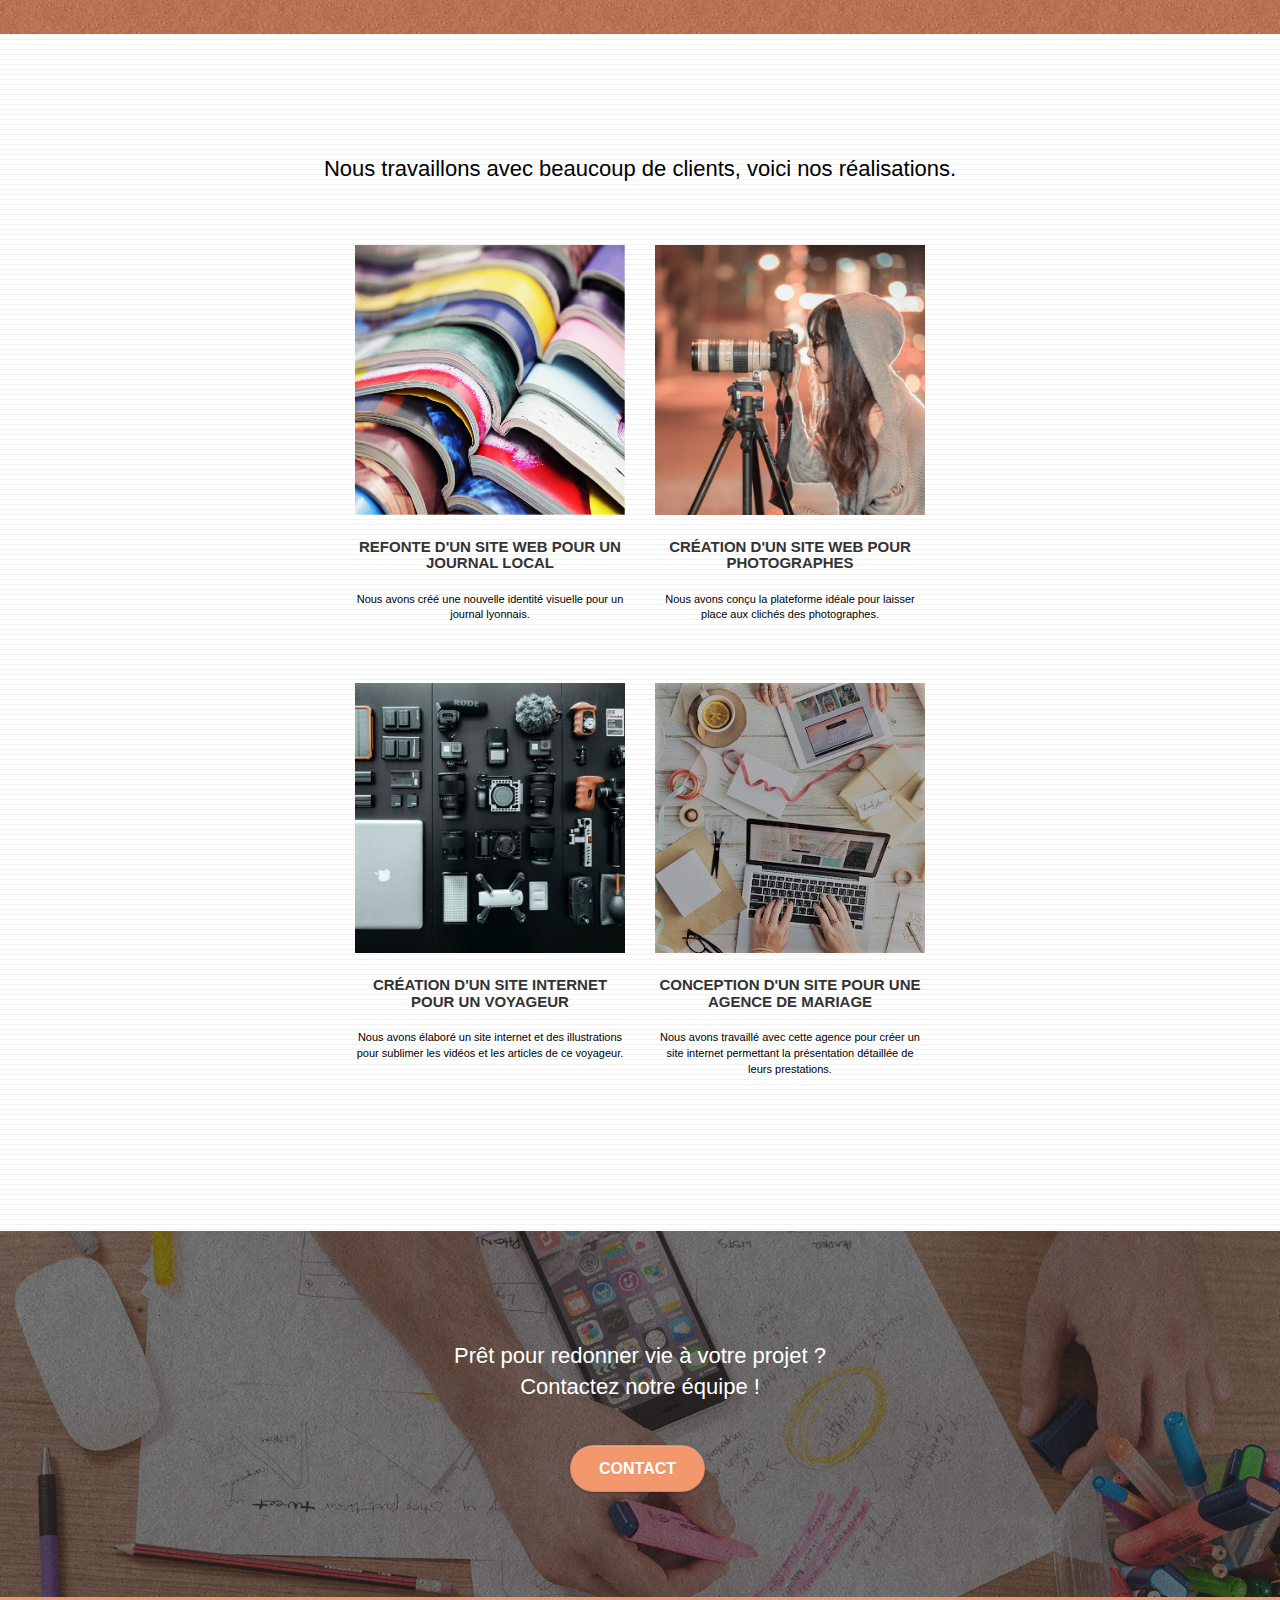
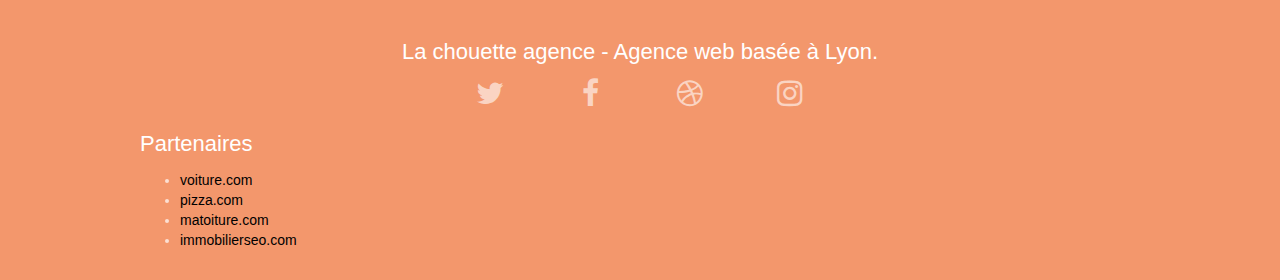
==== commit d504c5a2: "suppression des liens" ====
--- a/Index.html
+++ b/Index.html
@@ -263,38 +263,6 @@
 							<li><a href="immobilierseo.com" rel="external nofollow">immobilierseo.com</a></li>
 						</ul>		
 					</div>
-					<div class="col-sm-4">
-						<h2 class="tc-white">
-							Annuaires liste 1
-						</h2>
-						<ul>
-							<li><a href="annuaireagence.com" rel="external nofollow">annuaireagence.com</a></li>
-							<li><a href="annuaireseo.com" rel="external nofollow">annuaireseo.com</a></li>
-							<li><a href="annuairemarketing.com" rel="external nofollow">annuairemarketing.com</a></li>
-							<li><a href="123seoture.com" rel="external nofollow">123seo.com</a></li>
-							<li><a href="123site.com" rel="external nofollow">123site.com</a></li>
-							<li><a href="annuairewordpress.com" rel="external nofollow">annuairewordpress.com</a></li>
-							<li><a href="listeagence.com" rel="external nofollow">listeagence.com</a></li>
-							<li><a href="meilleuresagencesparis.com" rel="external nofollow">meilleuresagencesparis.com</a></li>
-							<li><a href="listeseo.com" rel="external nofollow">listeseo.com</a></li>
-						</ul>
-					</div>
-					<div class="col-sm-4">
-						<h2 class="tc-white">
-							Annuaires liste 2
-						</h2>
-						<ul>
-							<li><a href="betterseo.com" rel="external nofollow">betterseo.com</a></li>
-							<li><a href="ameliorerseo.com" rel="external nofollow">ameliorerseo.com</a></li>
-							<li><a href="seojuicelien.com" rel="external nofollow">seojuicelien.com</a></li>
-							<li><a href="meilleursliens.com" rel="external nofollow">meilleursliens.com</a></li>
-							<li><a href="liensagogo.com" rel="external nofollow">liensagogo.com</a></li>
-							<li><a href="backlink.com" rel="external nofollow">backlink.com</a></li>
-							<li><a href="linkjuiceannuaire.com" rel="external nofollow">linkjuiceannuaire.com</a></li>
-							<li><a href="remontersurgoogle.com" rel="external nofollow">remontersurgoogle.com</a></li>
-							<li><a href="vraiseofiable.com" rel="external nofollow">vraiseofiable.com</a></li>
-						</ul>
-					</div>
 				</div>
 			</div>
 		</div>
